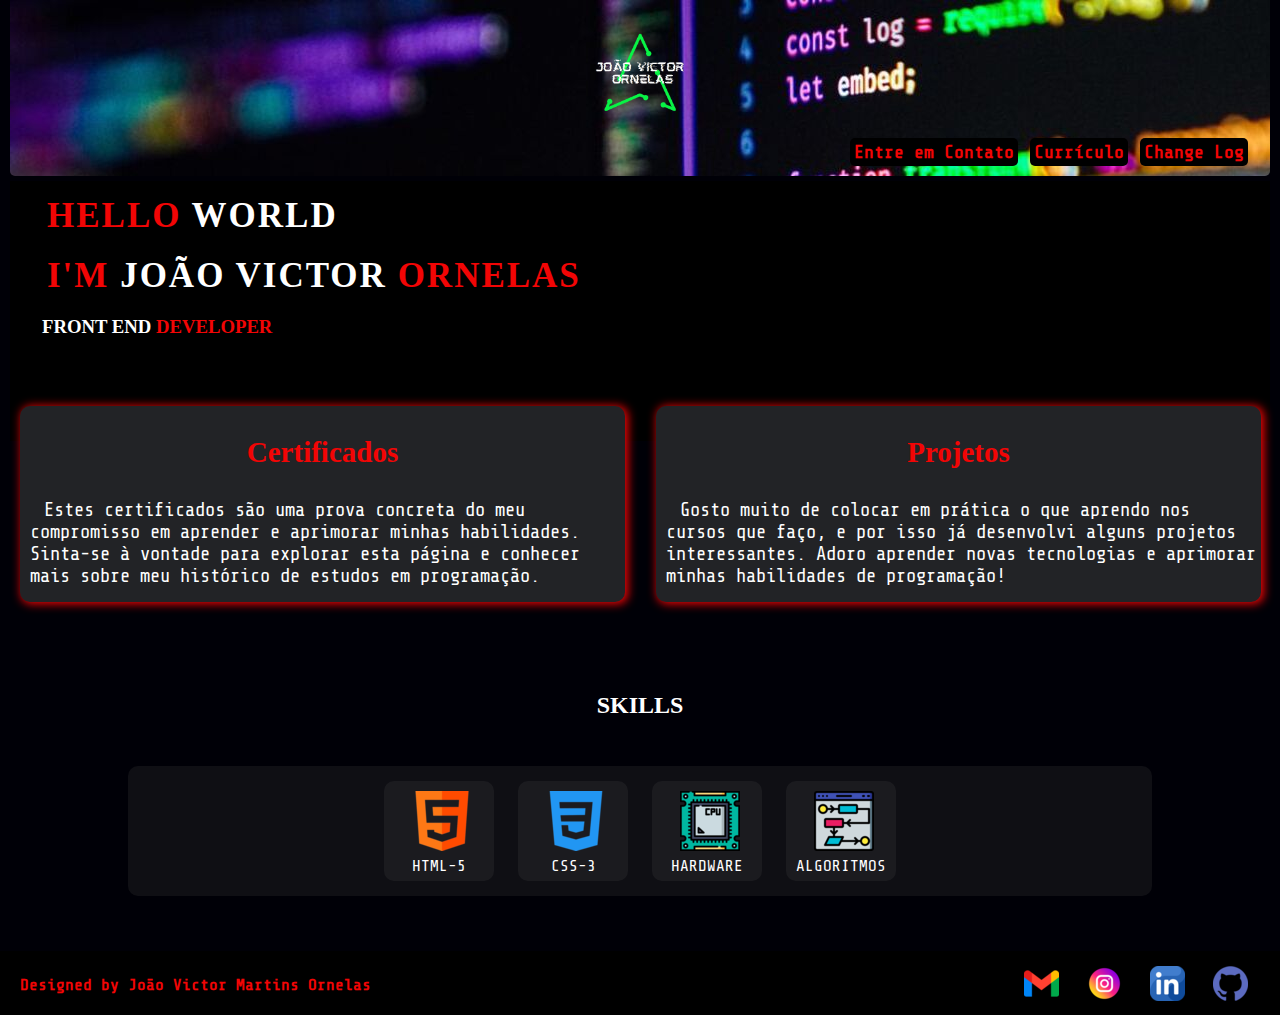
==== index.html @ d6895337 "a" ====
<!DOCTYPE html>
<html lang="en">
<head>
    <meta charset="UTF-8">
    <meta http-equiv="X-UA-Compatible" content="IE=edge">
    <meta name="viewport" content="width=device-width, initial-scale=1.0">
    <link rel="stylesheet" href="/css/style.css">
    <title>Portifolio João Victor Ornelas</title>
    <link rel="shortcut icon" href="/icon/FAVICON.ico" type="image/x-icon">

<!-- fontes -->

        <style>

        @import url('https://fonts.googleapis.com/css2?family=Share+Tech+Mono&display=swap');

        </style>

</head>
<body>

<!-- HEADER -->
<header>

            <!-- Olá, seja bem-vindo! Fico feliz por ter entrado aqui. Sou João Victor Martins Ornelas, um programador iniciante que busca experiência profissional e crescimento pessoal através da minha faculdade e também de cursos em minha respectiva área. Espero que tenha gostado do meu pequeno projeto, que está atualmente na versão 1.0. Na seção de projetos, você pode conferir outros dos meus projetos mais de perto. Fique à vontade para inspecionar o elemento :) Espero que goste. Caso tenha uma proposta ou algo do tipo, pode entrar em contato em alguma das minhas redes sociais ou até mesmo pelo e-mail presente no rodapé do site. -->
<nav>

<article>
        <a href="/index.html"><img class="logo" src="/logo/LOGOORNELAS.png" alt=""></a>
            
    <div class="botoes">

        <a href="/HTML/contato.html"><strong>Entre em Contato</strong></a>

        <a href="/arquivos/curriculo joao victor.pdf" download="/arquivos/curriculo joao victor.pdf"><strong>Currículo</strong></a>

        <a href="/HTML/changelog.html"><strong>Change Log</strong></a>

    </div>
</article>

</nav>

</header>

    <!-- MAIN   -->

<main>
    <h1><strong>HELLO</strong> WORLD</h1>
    <h1> <STRONG>I'M</STRONG> JOÃO VICTOR <strong>ORNELAS</strong></h1>
    <h3>FRONT END <strong>DEVELOPER</strong></h3>
</main>

            <div>

<a href="/HTML/certificados.html">
    <article>
        <h2>Certificados</h2>
        <p>Estes certificados são uma prova concreta do meu compromisso em aprender e aprimorar minhas habilidades. Sinta-se à vontade para explorar esta página e conhecer mais sobre meu histórico de estudos em programação. </p>
    </article>
</a>

<a href="/HTML/projetos.html">
    <article>
        <h2>Projetos</h2>
        <p>Gosto muito de colocar em prática o que aprendo nos cursos que faço, e por isso já desenvolvi alguns projetos interessantes. Adoro aprender novas tecnologias e aprimorar minhas habilidades de programação!</p>
    </article>
</a>

    <h2>SKILLS</h2>

<div class="countainer">

    <div>
        <a href="/HTML/certificados.html#html5.png">
            <img class="skills" src="/icons/html-5.png" alt="">
            <p>HTML-5</p>
        </a>
    </div>

    <div>
        <a href="/HTML/certificados.html#html5.png">
            <img class="skills" src="/icons/css-3.png" alt="">
            <p>CSS-3</p>
        </a>
    </div>

    <div>
        <a href="/HTML/certificados.html#hardwarecert">
            <img class="skills" src="/icons/cpu.png" alt="">
            <p>HARDWARE</p>
        </a>
    </div>

    <div>
        <a href="/HTML/certificados.html#algoritmoscert">
            <img class="skills" src="/icons/algoritmo.png" alt="">
            <p>ALGORITMOS</p>
        </a>
    </div>

</div>



</body>

<footer>
    <p><strong>Designed by João Victor Martins Ornelas</strong></p>

        <div class="icons">

            <a href="mailto:jaojoaohurts@gmail.com" target="_blank"><img class="icon" src="/icons/gmail.png" alt="ENVIAR EMAIL"></a>

            <a href="https://www.instagram.com/joaovictorornelas761/" target="_blank"><img class="icon" src="/icons/instagram.png" alt="instagram"></a>

            <a href="https://www.linkedin.com/in/joao-victor-ornelas-95b63b229/" target="_blank"><img class="icon" src="/icons/linkedin.png" alt="linkedin"></a>

            <a href="https://github.com/joaox777" target="_blank"><img img class="icon" src="/icons/github.png" alt="github"></a>

        </div>
</footer>

</html>
---- css/style.css ----
:root{

    --cor1:#BBB8BD;
    --cor2:#565759;
    --cor3:#222326;
    --cor4:#F20505;
}

*{
    margin: 0;
    padding: 0;
}

/* body */

html ,body{
   background-color: rgb(0, 0, 7);
}




/* header */

.logo{
  display: block;
  margin: 5px auto 5px auto;
  width: 90px;

}

nav{
    background-image: url('/arquivos/i581156.jpeg');
    background-color: var(--cor3);
    text-align: right;
    padding: 10px;
    margin: 0 10px 0 10px;
    border-radius: 0 0 5px 5px;
    
}


.botoes {
    display: flex;
    justify-content: right;
  }
  
.botoes a {
  background-color: black;
  color: var(--cor4);
  text-align: center;
  text-decoration: none;
  font-family: 'Share Tech Mono', monospace;
  padding: 4px;
  border-radius: 5px;
  font-size: 18px;
  margin: 0 12px 0 0;
}

  @media screen and (max-width: 768px) {
    .botoes a {
      flex-basis: calc((100% / 2) - 10px);
    }
  }

.botoes :hover{
    background-color:var(--cor4);
    color: var(--cor3);
    transform: scale(1.1);
    transition: all 0.2s;
}

header picture img{
    width: 13%;
}

/* MAIN */

main{
    background-color: black;
    color: white;
    min-height: calc(30vh - 2 * (10px + 10px));
    margin: 5px 10px 0 10px;
    padding: 10px 17px 0 17px;
    height: 250px;
}
a{
  text-decoration: none;
}

main article{
    max-height: 100% ;
    max-width: 100%;
}

main>h1{
    margin: 5px 0 20PX 20px;
    font-size: 35px;
    letter-spacing: 2px;
}

main h3{
  color: white;
  text-align: left;
  margin: 0 0 auto 15px;
}

main>h1>strong{
  color: var(--cor4);
}

h3 strong{
  color: var(--cor4);
}

div>a>article{
    background-color: #222326;
    color: white;
    box-shadow: 2px 1px 10px 0.1px var(--cor4);
    margin: -35px 5px 60px 18px;
    width: calc(50% - 35px);
    height: 100%;
    bottom: 29%;
    border-radius: 10px;
    display: inline-block;
}

article>h2{
    color: var(--cor4);
    font-size: 29px;
    text-align: center;
}
article p{
    text-indent: 14px;
    text-align: left;
    font-size: 19px;
    margin: 10px 5px 15px 10px;
    font-family: 'Share Tech Mono', monospace;
}

 h2{
    color: white;
    text-align: center;
    margin: 30px 0;
}

 .skills{
    width: 60px;
  }
  
  h3 {
  color: black;
  text-align: right;
  }

  .countainer {
    background-color: rgba(97, 97, 97, 0.151);
    height: auto;
    width: 80%;
    border-radius: 10px;
    margin: 47px auto;
    text-align: center;
  }

  .countainer div{
    background-color:rgba(97, 97, 97, 0.151);
    color: white;
    display: inline-block;
    text-align: center;
    font-family: 'Share Tech Mono', monospace;
    width: 110px;
    height: 100px;
    margin: 15px 10px;
    border-radius: 10px;
  }

  .countainer div p,a {
    color: white;
    text-decoration: none;
    margin: 2px;
  }

  .countainer img {
    margin: 10px 27px 0px 26px;
  }

  .countainer div:hover {
  transform: scale(1.1);
  transition: all 0.2s;
  box-shadow: 4px 0px 15px 0.1px var(--cor4);
  }

/* barra de rolagem */

html ::-webkit-scrollbar{
  width: 10px;
}

html ::-webkit-scrollbar-thumb{
  background-color: var(--cor5);
  border-radius: 10px;
  width: 5px;
}

html ::-webkit-scrollbar-track{
  background-color: black;
  width: 5px;
}


/* footer */

footer {
  background-color: black;
  position: relative;
  display: flex;
  justify-content: space-between;
  bottom: 0;
  padding: 10px;
  margin-top: 55px;
}

footer p{
  color: var(--cor4);
  margin: 15px 10px 10px 10px;
  font-family: 'Share Tech Mono', monospace;
}

footer .icon {
  margin-top: 5px;
  margin-right: 20px;
  
}
footer .icon:hover{
  transform: scale(1.3);
  transition: all 0.2s;
}
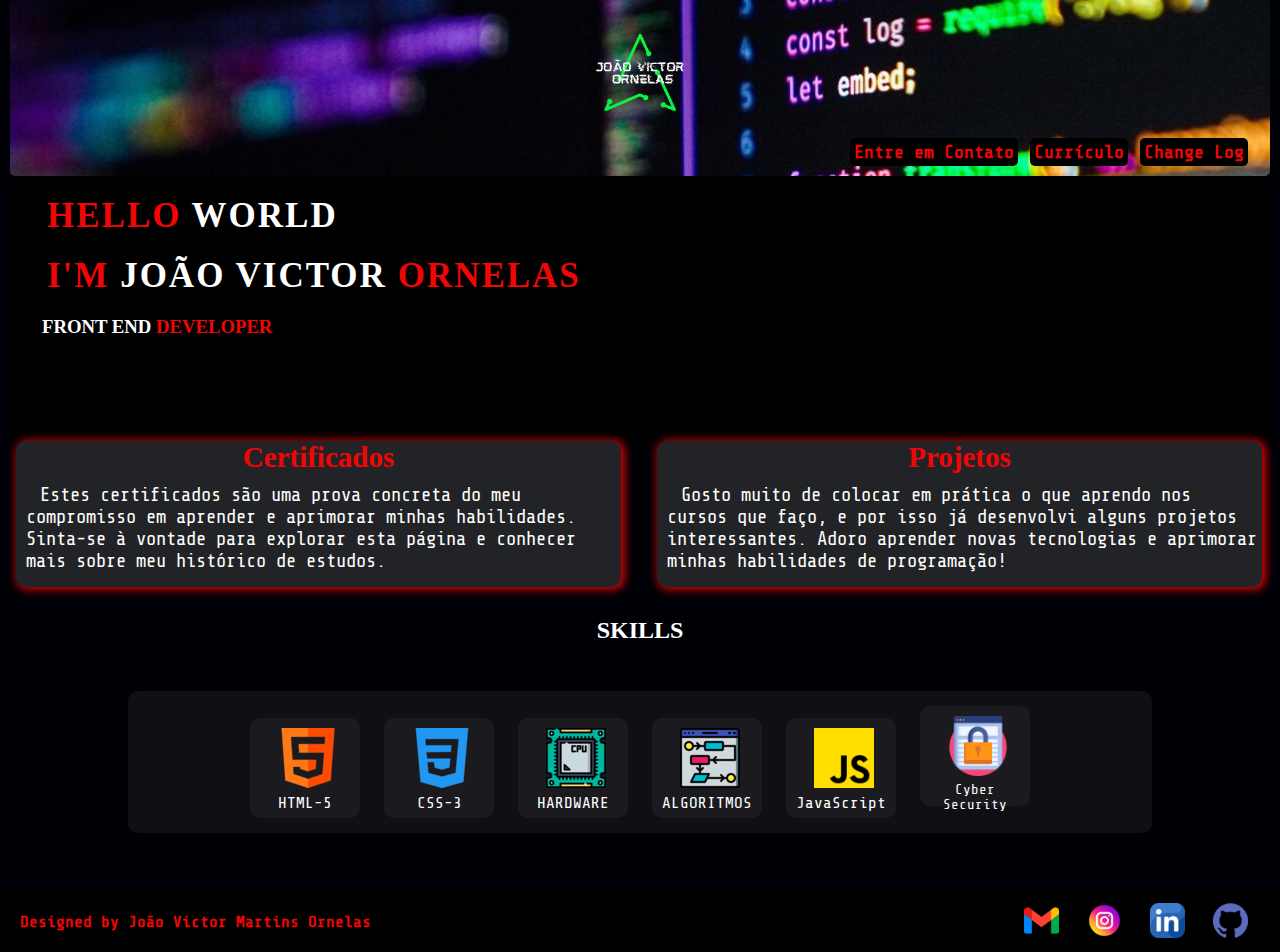
==== commit 60442c30: "aa" ====
--- a/index.html
+++ b/index.html
@@ -56,7 +56,7 @@
 <a href="/HTML/certificados.html">
     <article>
         <h2>Certificados</h2>
-        <p>Estes certificados são uma prova concreta do meu compromisso em aprender e aprimorar minhas habilidades. Sinta-se à vontade para explorar esta página e conhecer mais sobre meu histórico de estudos em programação. </p>
+        <p>Estes certificados são uma prova concreta do meu compromisso em aprender e aprimorar minhas habilidades. Sinta-se à vontade para explorar esta página e conhecer mais sobre meu histórico de estudos. </p>
     </article>
 </a>
 
@@ -67,7 +67,7 @@
     </article>
 </a>
 
-    <h2>SKILLS</h2>
+    <h2 class="textoskills">SKILLS</h2>
 
 <div class="countainer">
 
@@ -99,10 +99,49 @@
         </a>
     </div>
 
+    <div class="javascript-box">
+        <a href="#" id="javascript">
+            <img class="skills" src="/icons/js.png" alt="">
+            <p>JavaScript</p>
+        </a>
+    </div>
+    
+    <div class="javascript-box">
+        <a href="#" id="cyber-security">
+            <img class="skills" src="/icons/seguranca-na-web.png" alt="">
+            <p style="font-size: 14px;">Cyber Security</p>
+        </a>
+    </div>
+
 </div>
 
-
-
+<script>
+    const javascriptBoxes = document.querySelectorAll(".javascript-box");
+    
+    javascriptBoxes.forEach(function(javascriptBox) {
+        const clickableElement = javascriptBox.querySelector("a");
+        clickableElement.addEventListener("click", function(event) {
+            event.preventDefault(); // Evita que o link seja seguido
+    
+            const popup = document.createElement("div");
+            popup.innerHTML = "Popup de JavaScript!";
+            popup.style.position = "fixed";
+            popup.style.top = "0";
+            popup.style.left = "30%";
+            popup.style.transform = "translateX(-50%)";
+            popup.style.backgroundColor = "#F20505";
+            popup.style.color = "#fff";
+            popup.style.padding = "30px";
+            popup.style.border = "1px solid #000";
+            popup.style.boxShadow = "0 2px 5px rgba(0, 0, 0, 0.3)";
+            document.body.appendChild(popup);
+    
+            setTimeout(function() {
+                popup.remove();
+            }, 3000);
+        });
+    });
+    </script>
 </body>
 
 <footer>
--- a/css/style.css
+++ b/css/style.css
@@ -117,7 +117,7 @@
     background-color: #222326;
     color: white;
     box-shadow: 2px 1px 10px 0.1px var(--cor4);
-    margin: -35px 5px 60px 18px;
+    margin: 0 14px;
     width: calc(50% - 35px);
     height: 100%;
     bottom: 29%;
@@ -138,8 +138,8 @@
     font-family: 'Share Tech Mono', monospace;
 }
 
- h2{
-    color: white;
+.textoskills{
+  color: white;
     text-align: center;
     margin: 30px 0;
 }
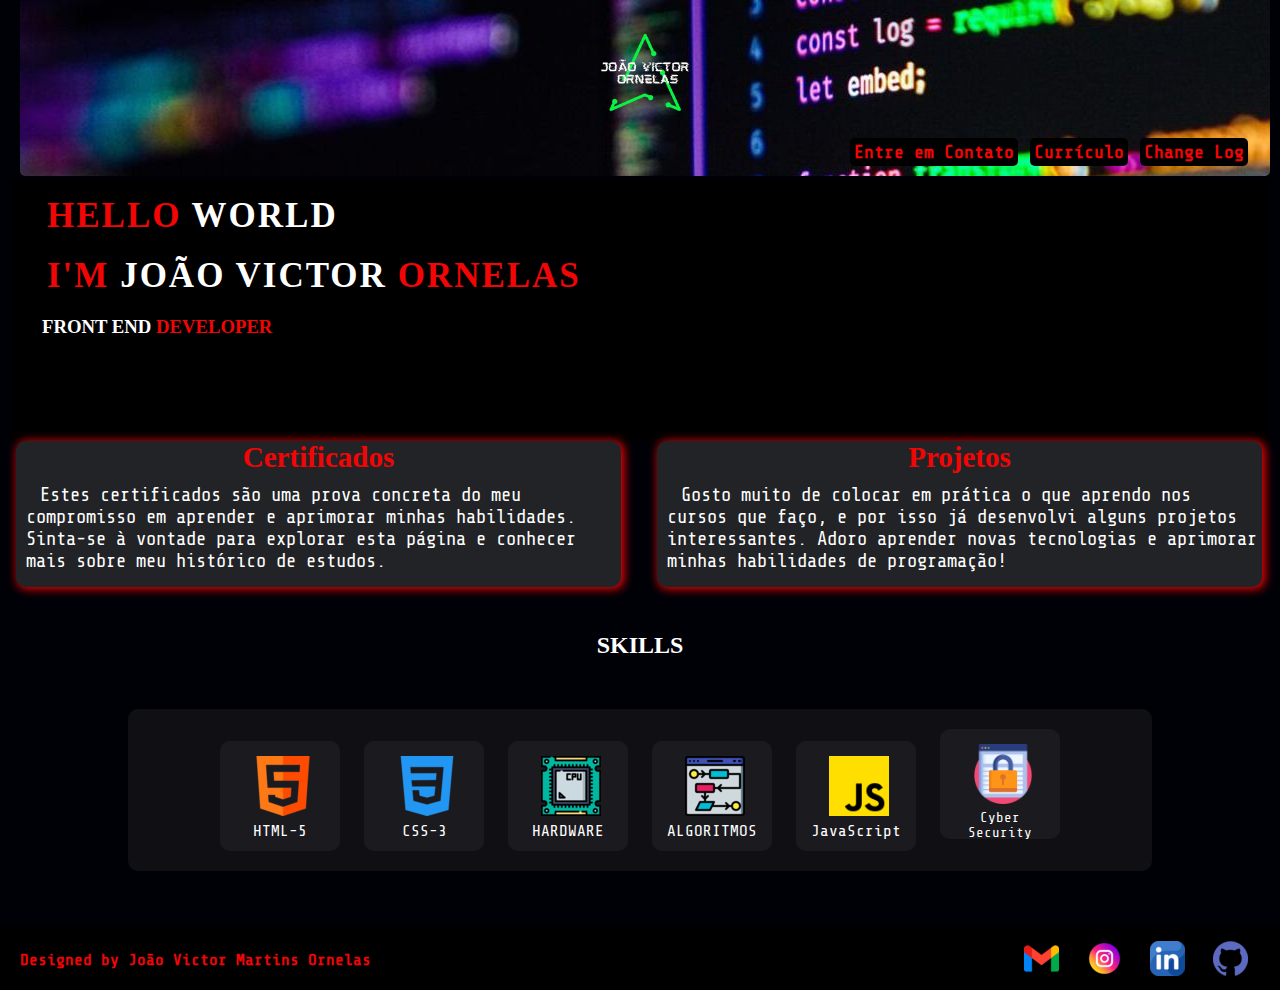
==== commit 8588fa9a: "tests" ====
--- a/index.html
+++ b/index.html
@@ -22,7 +22,7 @@
 <!-- HEADER -->
 <header>
 
-            <!-- Olá, seja bem-vindo! Fico feliz por ter entrado aqui. Sou João Victor Martins Ornelas, um programador iniciante que busca experiência profissional e crescimento pessoal através da minha faculdade e também de cursos em minha respectiva área. Espero que tenha gostado do meu pequeno projeto, que está atualmente na versão 1.0. Na seção de projetos, você pode conferir outros dos meus projetos mais de perto. Fique à vontade para inspecionar o elemento :) Espero que goste. Caso tenha uma proposta ou algo do tipo, pode entrar em contato em alguma das minhas redes sociais ou até mesmo pelo e-mail presente no rodapé do site. -->
+            <!-- Olá, seja bem-vindo! Fico feliz por ter entrado aqui. Sou João Victor Martins Ornelas, um programador iniciante que busca experiência profissional e crescimento pessoal através da minha faculdade e também de cursos em minha respectiva área. Espero que tenha gostado do meu pequeno projeto, que está atualmente na versão 1.5. Na seção de projetos, você pode conferir outros dos meus projetos mais de perto. Fique à vontade para inspecionar o elemento :) Espero que goste. Caso tenha uma proposta ou algo do tipo, pode entrar em contato em alguma das minhas redes sociais ou até mesmo pelo e-mail presente no rodapé do site   . -->
 <nav>
 
 <article>
@@ -32,7 +32,7 @@
 
         <a href="/HTML/contato.html"><strong>Entre em Contato</strong></a>
 
-        <a href="/arquivos/curriculo joao victor.pdf" download="/arquivos/curriculo joao victor.pdf"><strong>Currículo</strong></a>
+        <a href="/arquivos/Joao Victor Martins Ornelas-.pdf" download="/arquivos/curriculo-joao-victor-ornelas-novo.pdf"><strong>Currículo</strong></a>
 
         <a href="/HTML/changelog.html"><strong>Change Log</strong></a>
 
@@ -124,7 +124,7 @@
             event.preventDefault(); // Evita que o link seja seguido
     
             const popup = document.createElement("div");
-            popup.innerHTML = "Popup de JavaScript!";
+            popup.innerHTML = "Curso Em Andamento!";
             popup.style.position = "fixed";
             popup.style.top = "0";
             popup.style.left = "30%";
@@ -160,4 +160,4 @@
         </div>
 </footer>
 
-</html>+</html>
--- a/css/style.css
+++ b/css/style.css
@@ -34,7 +34,7 @@
     background-color: var(--cor3);
     text-align: right;
     padding: 10px;
-    margin: 0 10px 0 10px;
+    margin: 0 10px 0 20px;
     border-radius: 0 0 5px 5px;
     
 }
@@ -138,10 +138,13 @@
     font-family: 'Share Tech Mono', monospace;
 }
 
+/* skills */
+
 .textoskills{
   color: white;
     text-align: center;
-    margin: 30px 0;
+    margin: 35px auto 20px auto;
+    padding-top: 10px;
 }
 
  .skills{
@@ -157,8 +160,9 @@
     background-color: rgba(97, 97, 97, 0.151);
     height: auto;
     width: 80%;
+    padding: 5px 0;
     border-radius: 10px;
-    margin: 47px auto;
+    margin: 50px auto;
     text-align: center;
   }
 
@@ -169,9 +173,11 @@
     text-align: center;
     font-family: 'Share Tech Mono', monospace;
     width: 110px;
+    padding: 5px;
     height: 100px;
     margin: 15px 10px;
     border-radius: 10px;
+    transition: 2s;
   }
 
   .countainer div p,a {
@@ -185,8 +191,9 @@
   }
 
   .countainer div:hover {
-  transform: scale(1.1);
-  transition: all 0.2s;
+  transform: scale(1.2);
+  transition: all 1s;
+  border-radius: 10px 35px 10px 35px;
   box-shadow: 4px 0px 15px 0.1px var(--cor4);
   }
 
@@ -197,7 +204,7 @@
 }
 
 html ::-webkit-scrollbar-thumb{
-  background-color: var(--cor5);
+  background-color: var(--cor4);
   border-radius: 10px;
   width: 5px;
 }
